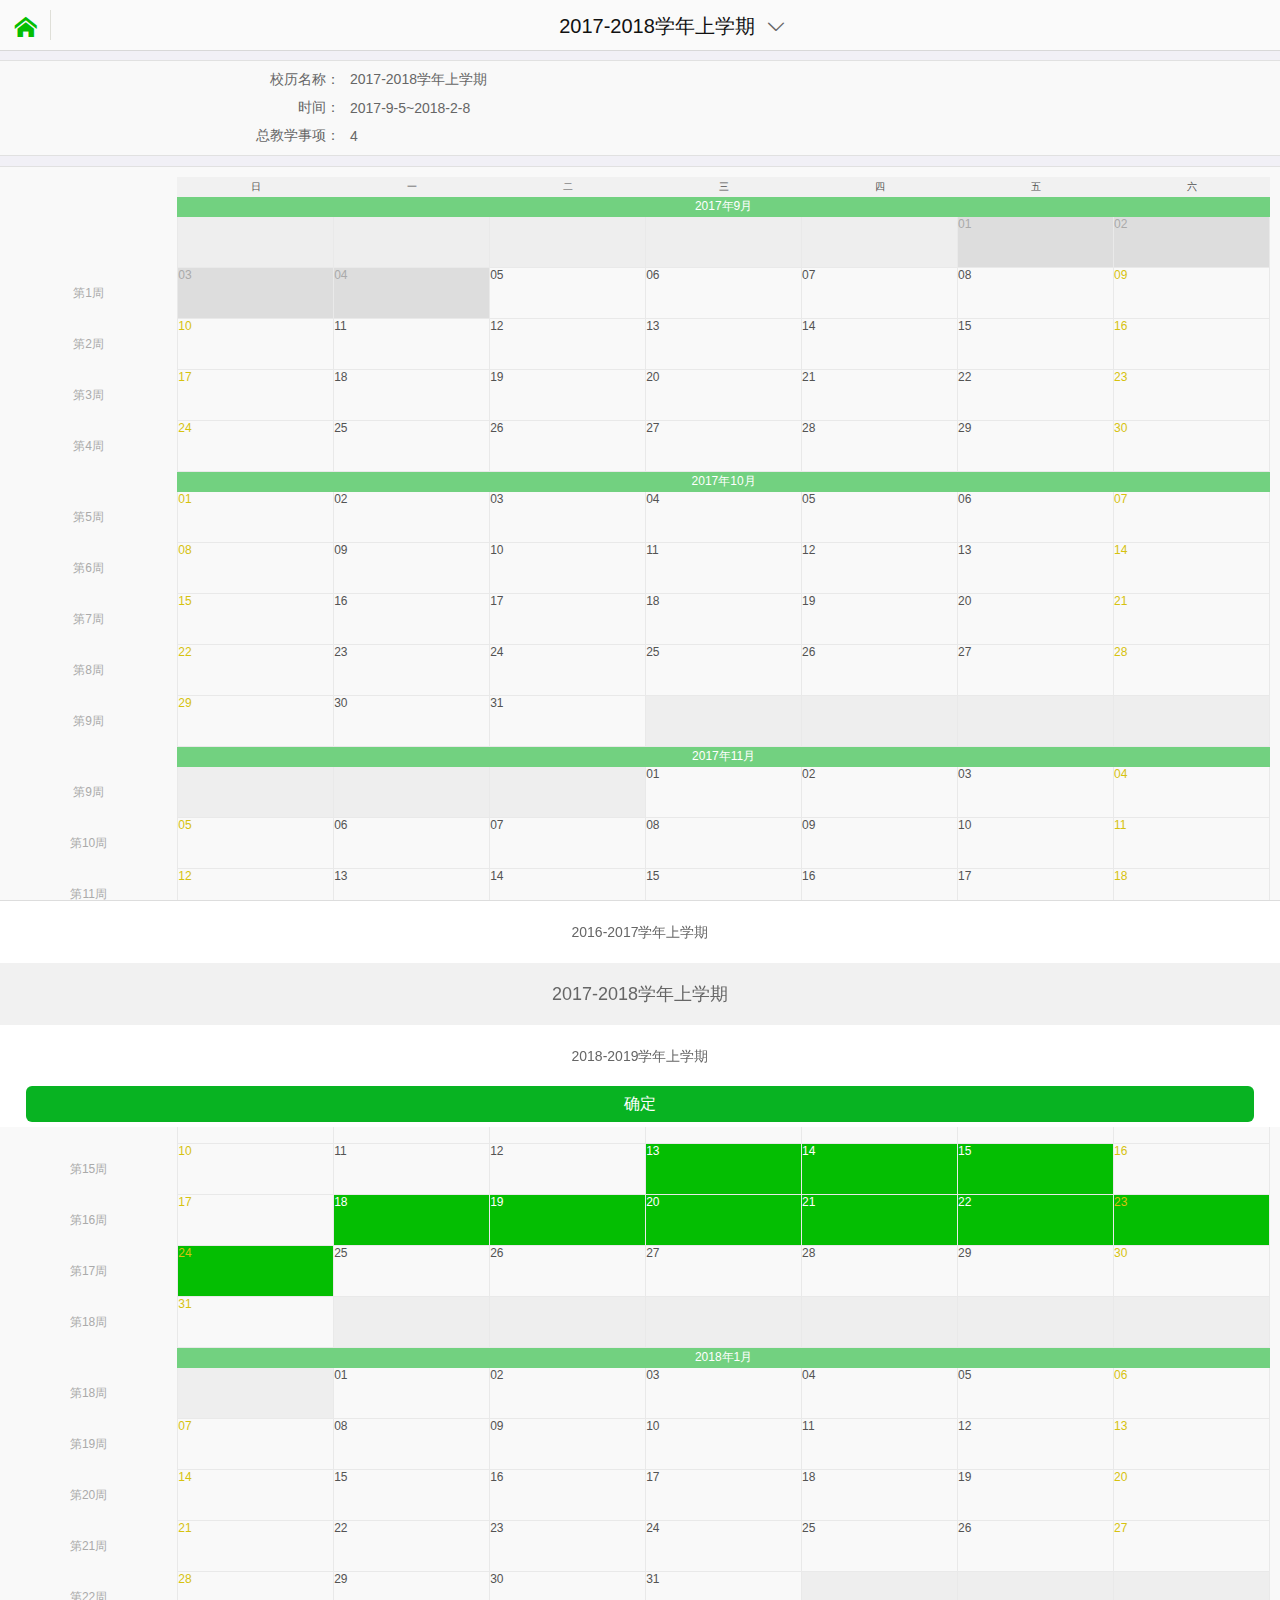
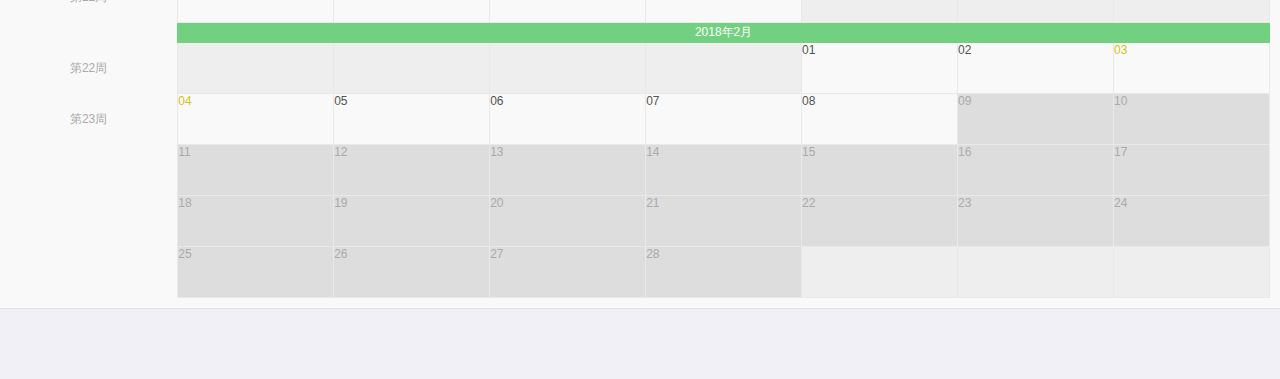
==== index.html @ 5deef01c "添加项目" ====
<!doctype html>
<html>
<head>
<meta http-equiv="Content-Type" content="text/html; charset=utf-8" />
<meta name="viewport" content="width=device-width, initial-scale=1, minimum-scale=1, maximum-scale=1">
<title>校历</title>
<link  href="css/commonH5.css" rel="stylesheet" type="text/css"/>
<link  href="css/qkyui2.1.css" rel="stylesheet" type="text/css"/>
<link  href="css/qkyuih5_theme.css" rel="stylesheet" type="text/css"/>
<link  href="css/swiper-3.3.1.min.css" rel="stylesheet" type="text/css"/>
<link  href="css/xl.css" rel="stylesheet" type="text/css"/>
<link  href="css/qkySelect.css" rel="stylesheet" type="text/css"/>
</head>

<body class="qkybody">

<!--头部标准，一般固定-->
<div class="qkyh5_header noshadow ub ub-ac ba_fa heard_">
<a class="home_but"><i class="qkyicon">&#xe6a7;</i></a>
<div class="ub-f1 qkyh5_header_main" id="xq"></div>
</div>

<!--中部标准，一般放列表-->
<div class="qkyh5_main" >
	<div class="xl-table-info">
        <div class="ub ub-ac"><div class="xlt-ti">校历名称：</div><div id="xqcont">2017-2018学年上学期</div></div>
        <div class="ub ub-ac"><div class="xlt-ti">时间：</div><div id="sedata"></div></div>
        <div class="ub ub-ac"><div class="xlt-ti">总教学事项：</div><div>4</div></div>
    </div>
    <div class="xl-table">
        <table class="xltable">
            <thead>
                <tr>
                    <th class="show-week">&nbsp;</th><th >日</th><th>一</th><th>二</th><th>三</th><th>四</th><th>五</th><th>六</th>
                </tr>
            </thead>
            <tbody class="xlxr"></tbody>
        </table>
    </div>
</div>

<script src="js/sea.js"></script>
<script src="js/seaconfig2.0.js"></script>
<script>
seajs.use(["jq","run"],function(j,r){
	r.run();
});
</script>
</body>
</html>
---- css/commonH5.css ----
@charset "utf-8";
/*************************************************************
基础信息：
	主明：此css为公共应用的样式，包括公共模块样式，和基础样式，一般附加样式请另起css;
	可以添加和修改里面的样式，但得注明版本和更新内容;
	初始化版本号：1.0;
	初始化人员：zwt;
	日期：2016/01/12;
**********************************************************
更新信息：
	更新日期：2016/02/22
	更新人员：zwt
	更新后版本号：2.0
	更新内容：更新更细节的基础样式，把颜色和一些普遍使用到的属性脱出，方便整体调整
**************************************************************	
	更新日期：2016/06/22
	更新人员：zwt
	更新后版本号：2.1
	更新内容：简化框架css，深度定制了一些内外边距	
**************************************************************		
	更新日期：2016/08/11
	更新人员：zwt
	更新后版本号：3.0
	更新内容：新增几项特殊css，新增伪元素清理浮动【clear3】，按需求增加许多档次选择，框架颜色脱离到qkyui.css
**************************************************************/

/*****************************公用图标字体架构*****************************/
@font-face {font-family: "qky_icon";
  src: url('../iconfont/qkyicon_font/iconfont.eot'); /* IE9*/
  src: url('../iconfont/qkyicon_font/iconfont.eot?#iefix') format('embedded-opentype'), /* IE6-IE8 */
  url('../iconfont/qkyicon_font/iconfont.woff') format('woff'), /* chrome, firefox */
  url('../iconfont/qkyicon_font/iconfont.ttf') format('truetype'), /* chrome, firefox, opera, Safari, Android, iOS 4.2+*/
  url('../iconfont/qkyicon_font/iconfont.svg#iconfont') format('svg'); /* iOS 4.1- */
}

.qkyicon {
  font-family:"qky_icon" !important;
  font-size:16px;
  font-style:normal;
  -webkit-font-smoothing: antialiased;
 /*-webkit-text-stroke-width: 0.2px;*/
  -moz-osx-font-smoothing: grayscale;
}

/*各应用独立图标字体架构*/
@font-face {font-family: "app_icon";
  src: url('../iconfont/appicon_font/iconfont.eot'); /* IE9*/
  src: url('../iconfont/appicon_font/iconfont.eot?#iefix') format('embedded-opentype'), /* IE6-IE8 */
  url('../iconfont/appicon_font/iconfont.woff') format('woff'), /* chrome, firefox */
  url('../iconfont/appicon_font/iconfont.ttf') format('truetype'), /* chrome, firefox, opera, Safari, Android, iOS 4.2+*/
  url('../iconfont/appicon_font/iconfont.svg#iconfont') format('svg'); /* iOS 4.1- */
}

.appicon {
  font-family:"app_icon" !important;
  font-size:16px;
  font-style:normal;
  -webkit-font-smoothing: antialiased;
 /*-webkit-text-stroke-width: 0.2px;*/
  -moz-osx-font-smoothing: grayscale;
}


/*****************************盒子dom（移动端专属）*****************************/
.ub{display: -webkit-box !important;display: box !important;position:relative;}
.ub-rev{-webkit-box-direction:reverse;box-direction:reverse;}
.ub-fh{width:100%;}
.ub-fv{height:100%;}
.ub-con{position:absolute;width:100%;height:100%;}
.ub-ac{-webkit-box-align:center;box-align:center;}
.ub-ae{-webkit-box-align:end;box-align:end;}
.ub-pc{-webkit-box-pack:center;box-pack:center;}
.ub-pe{-webkit-box-pack:end;box-pack:end;}
.ub-pj{-webkit-box-pack:justify;box-pack:justify;}
.ub-ver{-webkit-box-orient:vertical;box-orient:vertical;}
.ub-f1{position:relative;-webkit-box-flex: 1; box-flex: 1;}
.ub-f2{position:relative;-webkit-box-flex: 2;box-flex: 2;}
.ub-f3{position:relative;-webkit-box-flex: 3;box-flex: 3;}
.ub-f4{position:relative;-webkit-box-flex: 4;box-flex: 4;}
.ub-f5{position:relative;-webkit-box-flex: 5;box-flex: 5;}
.ub-f6{position:relative;-webkit-box-flex: 6;box-flex: 6;}
.ub-f7{position:relative;-webkit-box-flex: 7;box-flex: 7;}
.ub-f8{position:relative;-webkit-box-flex: 8;box-flex: 8;}
.ub-f9{position:relative;-webkit-box-flex: 9;box-flex: 9;}
.ub-img{-webkit-background-size:contain;background-size:contain;background-repeat:no-repeat;background-position:center;}
.ub-img1{-webkit-background-size:cover;background-size:cover;background-repeat:no-repeat;background-position:center;}
.ub-img2{background-repeat:repeat-x;background-size:auto 100%}
.ub-img3{background-repeat:repeat-y;background-size:100% auto}
.ub-img4{-webkit-background-size:100% auto;background-size:100% auto;background-repeat:no-repeat;background-position:center;}
.ub-img5{-webkit-background-size:auto 100%;background-size:auto 100%;background-repeat:no-repeat;background-position:center;}
.ub-img6{background-repeat:no-repeat;background-position:center;}
.ub-img7{-webkit-background-size:100% 100%;background-size:100% 100%;background-repeat:no-repeat;background-position:center;}


/*****************************基础样式*****************************/
body{ font-size:14px; font-family: Arial,Microsoft YaHei; color:#666666; overflow-x:hidden; width:100%;-webkit-text-stroke: 1px transparent;}
*{ margin:0; padding:0; text-decoration:none; list-style:none; font-weight:normal; outline:none;-webkit-tap-highlight-color: rgba(0,0,0,0);-webkit-tap-highlight-color: transparent;}
h1,h2,h3,h4,h5,h6{ font-weight:normal;}
li,ul{list-style:none; margin:0; padding:0;}
img,button,input,select{ border:0px; outline:none;}
a{ cursor:pointer; text-decoration:none;}
i,em{ font-style:normal;}
textarea,input{ outline:none;}
/*浮动*/
.fl{ float:left!important;}
.fr{ float:right!important;}
/*清除浮动*/
.clear{ clear:both;}
.clear2{ clear:both; zoom:1;}
.clear3:before,.clear3:after{ content: " "; display: table;}
.clear3:after {clear: both;}
/*隐藏*/
.yc{ display:none !important;}
.iskuai{ display:block!important;}
/*文字水平*/
.t_r{ text-align:right!important;}
.t_l{ text-align:left!important;}
.t_c{ text-align: center!important;}
.po_r{ position:relative;}
.lh{ line-height:24px;}



/*****************************特殊css*****************************/
.trn{-webkit-transition: all 0.25s ease-out 0s;-moz-transition: all 0.25s ease-out 0s;transition: all 0.25s ease-out 0s;}/*过度执行动画  ie8以及以下没作用*/
.trn5{-webkit-transition: all 0.5s ease-out 0s;-moz-transition: all 0.5s ease-out 0s;transition: all 0.5s ease-out 0s;}/*过度执行动画  ie8以及以下没作用*/
.r45{transform:rotate(45deg); -webkit-transform:rotate(45deg);-moz-transform:rotate(45deg);}/*旋转45度  ie8以及以下没作用*/
.r90{transform:rotate(90deg); -webkit-transform:rotate(90deg);-moz-transform:rotate(90deg);}/*旋转90度  ie8以及以下没作用*/
.dian3{ overflow:hidden;text-overflow:ellipsis; white-space:nowrap;}/*单行文字超出显示...*/
.t_i{text-indent:2em;}/*段落缩进*/
.mbm{margin:0 auto; display:block; max-width:100%;}/*图片水平居中*/
.bshw{ box-shadow:0 2px 3px #ccc;}
.bshw1{ box-shadow:0 4px 4px #ddd;}
.bshw2{ box-shadow:0 1px 2px #eee;}
.bshw3{box-shadow:0px 2px 3px #eee;-webkit-box-shadow:0px 2px 3px #eee;-moz-box-shadow:0px 2px 3px #eee;}
.bshw4{box-shadow:1px 2px 4px #bbb;-webkit-box-shadow:1px 2px 4px #bbb;-moz-box-shadow:1px 2px 4px #bbb;}
.bsthw{ text-shadow:0 3px 3px #ddd; }/*文字阴影*/
.ycfile {position: absolute;width: 100%;height: 100%;left: 0;top: 0;filter: alpha(opacity=0);opacity: 0;z-index: 66;cursor: pointer;}/*完全透明的上传控件*/
.hbtl{ text-decoration:underline;}/*文字底线*/
.box_b{ box-sizing:border-box;}/*块元素浮动算宽度时，忽略边框和内边距*/
.fz_we{ font-weight:700;}/*文字变粗*/
.blur{-webkit-filter: blur(10px);filter: blur(10px);-moz-filter: blur(10px);}

/*****************************灰度文字颜色*****************************/
.co_z1{ color:#111!important;}/*深灰*/
.co_z3{ color:#333!important;}/*平常灰*/
.co_z6{ color:#666!important;}/*淡灰*/
.co_89{ color:#898989!important;}/*一点灰*/
.co_z9{ color:#999!important;}/*一点灰*/
.co_a2{ color:#a2a2a2!important;}/*一点灰*/
.co_ff{ color:#ffffff!important;}/*白*/

/*****************************灰度背景颜色*****************************/
.ba_z1{ background:#111!important;}
.ba_z3{ background:#333!important;}
.ba_z6{ background:#666!important;}
.ba_z9{ background:#999!important;}
.ba_aa{ background:#aaaaaa!important;}
.ba_bb{ background:#bbbbbb!important;}
.ba_dd{ background:#dddddd!important;}
.ba_ee{ background:#eeeeee!important;}
.ba_f1{ background:#f1f1f1!important;}
.ba_f3{ background:#f3f3f3!important;}
.ba_f5{ background:#f5f5f5!important;}
.ba_f6{ background:#f6f6f6!important;}
.ba_f9{ background:#f9f9f9!important;}
.ba_fa{ background:#fafafa!important;}
.ba_fc{ background:#fcfcfc!important;}
.ba_ff{ background:#ffffff!important;}

/*****************************文字字号*****************************/
.fz_12{ font-size:12px!important;}
.fz_14{ font-size:14px!important;}
.fz_16{ font-size:16px!important;}
.fz_18{ font-size:18px!important;}
.fz_20{ font-size:20px!important;}
.fz_22{ font-size:22px!important;}
.fz_24{ font-size:24px!important;}
.fz_26{ font-size:26px!important;}
.fz_28{ font-size:28px!important;}
.fz_30{ font-size:30px!important;}
.fz_40{ font-size:40px!important;}
.fz_50{ font-size:50px!important;}
.fz_60{ font-size:60px!important;}
.fz_70{ font-size:70px!important;}
.fz_80{ font-size:80px!important;}
.fz_90{ font-size:90px!important;}
.fz_100{ font-size:100px!important;}

/*****************************边框*****************************/
.br_eee{  border-color:#eee!important;}
.br_ddd{ border-color:#ddd!important;}
.br_fff{ border-color:#fff !important;}
.br_f1{ border-color:#f1f1f1!important;}
.br_f9{ border-color:#f9f9f9!important;}
.br_nall{ border:none!important;}
.br_nt{ border-top:none!important;}
.br_nb{ border-bottom:none!important;}
.br_nl{ border-left:none!important;}
.br_nr{ border-right:none!important;}

/*圆角 ie8以及以下没作用*/
.brra_4{ border-radius:4px;-webkit-border-radius:4px;-moz-border-radius:4px;}
.brra_6{ border-radius:6px;-webkit-border-radius:6px;-moz-border-radius:6px;}
.brra_8{ border-radius:8px;-webkit-border-radius:8px;-moz-border-radius:8px;}
.brra_17{ border-radius:17px;-webkit-border-radius:17px;-moz-border-radius:17px;}
.brra_50{ border-radius:50%;-webkit-border-radius:50%;-moz-border-radius:50%;}/*圆形 ie8以及以下没作用*/

/*****************************内边距*****************************/
/*整体8档*/
.pa_6{ padding:6px!important;}
.pa_8{ padding:8px!important;}
.pa_10{ padding:10px!important;}
.pa_12{ padding:12px!important;}
.pa_14{ padding:14px!important;}
.pa_16{ padding:16px!important;}
.pa_18{ padding:18px!important;}
.pa_20{ padding:20px!important;}

/*整体百分比10档*/
.pa_b2{ padding:2%!important;}
.pa_b4{ padding:4%!important;}
.pa_b5{ padding:5%!important;}
.pa_b6{ padding:6%!important;}
.pa_b8{ padding:8%!important;}
.pa_b10{ padding:10%!important;}
.pa_b12{ padding:12%!important;}
.pa_b14{ padding:14%!important;}
.pa_b16{ padding:16%!important;}
.pa_b20{ padding:20%!important;}


/*对立两边8档*/
.pa_tb6{padding-top:6px!important;padding-bottom:6px!important;}
.pa_tb8{padding-top:8px!important;padding-bottom:8px!important;}
.pa_tb10{padding-top:10px!important;padding-bottom:10px!important;}
.pa_tb12{padding-top:12px!important;padding-bottom:12px!important;}
.pa_tb14{padding-top:14px!important;padding-bottom:14px!important;}
.pa_tb16{padding-top:16px!important;padding-bottom:16px!important;}
.pa_tb18{padding-top:18px!important;padding-bottom:18px!important;}
.pa_tb20{padding-top:20px!important;padding-bottom:20px!important;}
.pa_lr6{padding-left:6px!important;padding-right:6px!important;}
.pa_lr8{padding-left:8px!important;padding-right:8px!important;}
.pa_lr10{padding-left:10px!important;padding-right:10px!important;}
.pa_lr12{padding-left:12px!important;padding-right:12px!important;}
.pa_lr14{padding-left:14px!important;padding-right:14px!important;}
.pa_lr16{padding-left:16px!important;padding-right:16px!important;}
.pa_lr18{padding-left:18px!important;padding-right:18px!important;}
.pa_lr20{padding-left:20px!important;padding-right:20px!important;}

/*单边12档*/
.pl26{ padding-left:26px!important;}
.pr26{ padding-right:26px!important;}
.pl20{ padding-left:20px!important;}
.pr20{ padding-right:20px!important;}
.pl18{ padding-left:18px!important;}
.pr18{ padding-right:18px!important;}
.pl16{ padding-left:16px!important;}
.pr16{ padding-right:16px!important;}
.pl14{ padding-left:14px!important;}
.pr14{ padding-right:14px!important;}
.pl12{ padding-left:12px!important;}
.pr12{ padding-right:12px!important;}
.pr10{ padding-right:10px!important;}
.pl10{ padding-left:10px!important;}
.pr8{ padding-right:8px!important;}
.pl8{ padding-left:8px!important;}
.pr6{ padding-right:6px!important;}
.pl6{ padding-left:6px!important;}
.pr4{ padding-right:4px!important;}
.pl4{ padding-left:4px!important;}
.pr2{ padding-right:2px!important;}
.pl2{ padding-left:2px!important;}
.pr0{ padding-right:0px!important;}
.pl0{ padding-left:0px!important;}

.pt26{ padding-top:26px!important;}
.pb26{ padding-bottom:26px!important;}
.pt20{ padding-top:20px!important;}
.pb20{ padding-bottom:20px!important;}
.pt18{ padding-top:18px!important;}
.pb18{ padding-bottom:18px!important;}
.pt16{ padding-top:16px!important;}
.pb16{ padding-bottom:16px!important;}
.pt14{ padding-top:14px!important;}
.pb14{ padding-bottom:14px!important;}
.pt12{ padding-top:12px!important;}
.pb12{ padding-bottom:12px!important;}
.pt10{ padding-top:10px!important;}
.pb10{ padding-bottom:10px!important;}
.pt8{ padding-top:8px!important;}
.pb8{ padding-bottom:8px!important;}
.pt6{ padding-top:6px!important;}
.pb6{ padding-bottom:6px!important;}
.pt4{ padding-top:4px!important;}
.pb4{ padding-bottom:4px!important;}
.pt2{ padding-top:2px!important;}
.pb2{ padding-bottom:2px!important;}
.pt0{ padding-top:0px!important;}
.pb0{ padding-bottom:0px!important;}

/*****************************外边距*****************************/
/*整体8档*/
.ma_6{ margin:6px!important;}
.ma_8{ margin:8px!important;}
.ma_10{ margin:10px!important;}
.ma_12{ margin:12px!important;}
.ma_14{ margin:14px!important;}
.ma_16{ margin:16px!important;}
.ma_18{ margin:18px!important;}
.ma_20{ margin:20px!important;}

/*整体百分比10档*/
.ma_b2{ margin:2%!important;}
.ma_b4{ margin:4%!important;}
.ma_b5{ margin:5%!important;}
.ma_b6{ margin:6%!important;}

.ma_b8{ margin:8%!important;}
.ma_b10{ margin:10%!important;}
.ma_b12{ margin:12%!important;}
.ma_b14{ margin:14%!important;}
.ma_b16{ margin:16%!important;}
.ma_b20{ margin:20%!important;}

/*左右自由，就div水平居中*/
.ma_lrauto{margin-left: auto!important;margin-right:auto!important;}

/*对立两边8档*/
.ma_tb6{margin-top:6px!important;margin-bottom:6px!important;}
.ma_tb8{margin-top:8px!important;margin-bottom:8px!important;}
.ma_tb10{margin-top:10px!important;margin-bottom:10px!important;}
.ma_tb12{madding-top:12px!important;margin-bottom:12px!important;}
.ma_tb14{margin-top:14px!important;margin-bottom:14px!important;}
.ma_tb16{margin-top:16px!important;margin-bottom:16px!important;}
.ma_tb18{margin-top:18px!important;margin-bottom:18px!important;}
.ma_tb20{margin-top:20px!important;margin-bottom:20px!important;}
.ma_lr6{margin-left:6px!important;margin-right:6px!important;}
.ma_lr8{margin-left:8px!important;margin-right:8px!important;}
.ma_lr10{margin-left:10px!important;margin-right:10px!important;}
.ma_lr12{margin-left:12px!important;margin-right:12px!important;}
.ma_lr14{margin-left:14px!important;margin-right:14px!important;}
.ma_lr16{margin-left:16px!important;margin-right:16px!important;}
.ma_lr18{margin-left:18px!important;margin-right:18px!important;}
.ma_lr20{margin-left:20px!important;margin-right:20px!important;}

/*单边12档*/
.ml26{ margin-left:26px!important;}
.mr26{ margin-right:26px!important;}
.ml20{ margin-left:20px!important;}
.mr20{ margin-right:20px!important;}
.ml18{ margin-left:18px!important;}
.mr18{ margin-right:18px!important;}
.ml16{ margin-left:16px!important;}
.mr16{ margin-right:16px!important;}
.mr14{ margin-right:14px!important;}
.ml14{ margin-left:14px!important;}
.mr12{ margin-right:12px!important;}
.ml12{ margin-left:12px!important;}
.mr10{ margin-right:10px!important;}
.ml10{ margin-left:10px!important;}
.mr8{ margin-right:8px!important;}
.ml8{ margin-left:8px!important;}
.mr6{ margin-right:6px!important;}
.ml6{ margin-left:6px!important;}
.mr4{ margin-right:4px!important;}
.ml4{ margin-left:4px!important;}
.mr2{ margin-right:2px!important;}
.ml2{ margin-left:2px!important;}
.mr0{ margin-right:0px!important;}
.ml0{ margin-left:0px!important;}

.mt26{ margin-top:26px!important;}
.mb26{ margin-bottom:26px!important;}
.mt20{ margin-top:20px!important;}
.mb20{ margin-bottom:20px!important;}
.mt18{ margin-top:18px!important;}
.mb18{ margin-bottom:18px!important;}
.mt16{ margin-top:16px!important;}
.mb16{ margin-bottom:16px!important;}
.mt14{ margin-top:14px!important;}
.mb14{ margin-bottom:14px!important;}
.mt12{ margin-top:12px!important;}
.mb12{ margin-bottom:12px!important;}
.mt10{ margin-top:10px!important;}
.mb10{ margin-bottom:10px!important;}
.mt8{ margin-top:8px!important;}
.mb8{ margin-bottom:8px!important;}
.mt6{ margin-top:6px!important;}
.mb6{ margin-bottom:6px!important;}
.mt4{ margin-top:4px!important;}
.mb4{ margin-bottom:4px!important;}
.mt2{ margin-top:2px!important;}
.mb2{ margin-bottom:2px!important;}
.mt0{ margin-top:0px!important;}
.mb0{ margin-bottom:0px!important;}


/*****************************百分比宽度*****************************/
.wd_100{ width:100%!important;}
.wd_98{ width:98%!important;}
.wd_96{ width:96%!important;}
.wd_95{ width:95%!important;}
.wd_94{ width:94%!important;}
.wd_92{ width:92%!important;}
.wd_90{ width:90%!important;}
.wd_88{ width:88%!important;}
.wd_86{ width:86%!important;}
.wd_85{ width:85%!important;}
.wd_84{ width:84%!important;}
.wd_82{ width:82%!important;}
.wd_80{ width:80%!important;}
.wd_78{ width:78%!important;}
.wd_76{ width:76%!important;}
.wd_75{ width:75%!important;}
.wd_74{ width:74%!important;}
.wd_72{ width:72%!important;}
.wd_70{ width:70%!important;}
.wd_68{ width:68%!important;}
.wd_66{ width:66%!important;}
.wd_65{ width:65%!important;}
.wd_64{ width:64%!important;}
.wd_62{ width:62%!important;}
.wd_60{ width:60%!important;}
.wd_58{ width:58%!important;}
.wd_56{ width:56%!important;}
.wd_55{ width:55%!important;}
.wd_54{ width:54%!important;}
.wd_52{ width:52%!important;}
.wd_50{ width:50%!important;}
.wd_48{ width:48%!important;}
.wd_46{ width:46%!important;}
.wd_45{ width:45%!important;}
.wd_44{ width:44%!important;}
.wd_42{ width:42%!important;}
.wd_40{ width:40%!important;}
.wd_38{ width:38%!important;}
.wd_36{ width:36%!important;}
.wd_35{ width:35%!important;}
.wd_34{ width:34%!important;}
.wd_32{ width:32%!important;}
.wd_30{ width:30%!important;}
.wd_28{ width:28%!important;}
.wd_26{ width:26%!important;}
.wd_25{ width:25%!important;}
.wd_24{ width:24%!important;}
.wd_22{ width:22%!important;}
.wd_20{ width:20%!important;}
.wd_18{ width:18%!important;}
.wd_17{ width:17%!important;}
.wd_16{ width:16%!important;}
.wd_15{ width:15%!important;}
.wd_14{ width:14%!important;}
.wd_12{ width:12%!important;}
.wd_10{ width:10%!important;}
.wd_8{ width:8%!important;}
.wd_6{ width:6%!important;}
.wd_5{ width:5%!important;}
.wd_4{ width:4%!important;}
.wd_2{ width:2%!important;}
.wd_1{ width:1%!important;}

/*****************************主框架样式*****************************/

.qkyh5_header{position: fixed;top: 0;left: 0;z-index:9999;width: 100%;}

.qkyh5_barnav{ width:100%;}
.qkyh5_barnav a{ display:block; padding:14px 0 12px; text-align:center; font-size:16px;} 

.qkyh5_search{ padding:10px 4%;}
.qkyh5_search .search_btn{ width:30px; text-align:center; position:absolute; left:0; height:32px; line-height:30px;}
.qkyh5_search input{ padding:0 2%; box-sizing:border-box;}
.qkyh5_search .h18{ height:18px;}
.lcmore{ width:18px; display:none;}
.qkyh5_main{ padding:0 0 60px; position:relative; z-index: 6;}

.qkyh5_footbg{ position:fixed; bottom:0;left:0; width:100%;  z-index:9997; height:52px;}
.footer {position: fixed;bottom:4px;left:2%;width:96%; border-radius:4px;z-index:9997;}
.footer li {height:36px; line-height:36px;}

.qkyh5_fixedbut{ position:fixed; width:40px; height:40px; line-height:40px; background:#04be02; border-radius:50%; z-index:999999; color:#fff; text-align:center; opacity:0.6; bottom:55px; right:10px;}
.qkyh5_fixedbut i{ font-size:20px;}
.qkyh5_fixedbut:hover{ opacity:1;}
---- css/qkyui2.1.css ----
@charset "utf-8";
/*************************************************************
基础信息：
	主明：此css全课云ui样式，属于一些组建和控件的统一与各类的样式
	可以添加和修改里面的样式，但得注明版本和更新内容;
	初始化版本号：1.0;
	初始化人员：zwt;
	日期：2016/06/06;
**********************************************************
更新信息：
	更改版本号：2.0;
	更改人员：zwt;
	日期：2016/08/11;
	更改内容：抽出颜色风格到qkyui_theme.css,优化和新增日历，下拉的特殊情况下的样式，增加一些宽度的档位，新增进度条，连体按钮，伸头导航，交互导航，反色背景fhbg按钮等新控件；
**************************************************************/

.qkymain{ padding:6%; background:#fff; border-bottom:1px solid #ddd; border-top:1px solid #ddd;}

/*按钮*/
.qkybut{ padding:0 8px; text-align:center; line-height:32px; height:32px; font-size:14px; display:inline-block; box-sizing:border-box;}
.qkybut{-webkit-transition: all 0.25s ease-out 0s;-moz-transition: all 0.25s ease-out 0s;transition: all 0.25s ease-out 0s;}
.qkybut.li_he40{height:40px; line-height:40px;}
.qkybut.li_he48{height:48px; line-height:48px;}
.qkybut.li_he20{height:20px; line-height:20px;}

/*连体按钮*/
.qkybut_lt{text-align:center;}
.qkybut_lt a{ display:block; float:left; height:35px; line-height:35px; background:#fff; padding:0 16px; border:1px solid #13b1bb;text-align:center; color:#13b1bb; font-size:14px;}
.qkybut_lt a.st{ border-radius:6px 0 0 6px; margin-left:8px; border-right:none;}
.qkybut_lt a.mi{}
.qkybut_lt a.en{ border-radius:0 6px 6px 0;border-left:none;}
.qkybut_lt a:hover,.qkybut_lt a.cur{ background:#13b1bb; color:#fff;}
.qkybut_lt.center{ width:100%;}
.qkybut_lt.center a{ display:inline-block; float:none; margin-left:-4px;}

/*自主复选框*/
.qkychbox{ width:14px; height:14px; border-radius:2px; display:inline-block !important; line-height:15px; text-align:center;}
.qkychbox i{ font-size:12px; }
.qkychbox.w16{ width:16px; height:16px; line-height:17px;}
.qkychbox.w18{ width:18px; height:18px; line-height:19px;}
.qkychbox.w20{ width:20px; height:20px; line-height:21px;}
.h34{ margin:8px 0;}
.qkychbox.h34{ margin-right:4px; display:block;}
.qkychbox.yuan{ width:16px; height:16px; line-height:17px; border-radius:50%;}

/*表格基础样式*/
.qkytable{ width:100%;}
.qkytable th{ padding:8px 0; font-size:14px;}
.qkytable td{  text-align:center; padding:10px 0; font-size:14px;border:1px solid; border-top:none; border-left:none;  line-height:32px;}
.qkytable.type2 td{line-height: normal;}
.qkytable.type3 th{box-shadow: none;  padding:12px 0;}
.qkytable.type3 tr.uptit th{font-size:18px;margin-left:1px;}
.qkytable.type3 td{line-height: normal;padding:7px 0;}

/*进度条*/
.qkyProgress{ width:100px; height:10px; border:1px solid #ddd; border-radiu:2px; position:relative; margin-right:36px;}
.qkyProgress_zi{ width:0%; height:100%; background:#00bb9a;border-radiu:2px; }
.qkyProgress_show{position:absolute; width:30px; text-align:center; color:#666; top:0; right:-36px; height:100%; line-height:10px;}

.qkydate_lr{ width:100%;}
.date_lbut,.date_rbut{ color:#333; border-radius:6px; padding:8px 0; margin:0 16px; color:#04be02;}
.date_cal input{ width:100%; height:32px; line-height:32px; background:none; text-align:center; color:#04be02; font-size:18px; border:none;}

.heard_{ border-bottom:1px solid #d8d8d8;}
.home_but{ width:50px; text-align:center; display:block; border-right:1px solid #dfdfd8 !important; height:30px; line-height:34px; margin:10px  10px 10px 0; padding:0 !important; }
.home_but i{ font-size:24px; color:#04be02;}
.home_but.cur{ border-bottom-color:#fff !important;}
---- css/qkyuih5_theme.css ----
@charset "utf-8";
/* CSS Document */
/*************************************************************
基础信息：
	主明：此css全课云ui主题风格，一个应用用一套主题风格，也可以同用一套主题风格，按需求来定，
	命名规则为：前面以 "qkyuih5_theme_"开头，后面加上对应应用的简写拼音，比如名师工作室的主题风格就为"qkyui_theme_ms.css"
	初始化版本号：1.0;
	初始化人员：zwt;
	日期：2016/08/11;
***************************************************************/

/***********文字颜色风格**********/
.co_bl{ color:#04acf7 !important;}/*蓝*/
.co_bl2{ color:#3fc1fd !important;}/*蓝2（淡）*/
.co_sbl{ color:#3e4659 !important;}/*超深蓝*/
.co_ye{ color:#ff9710!important;}/*黄*/
.co_ye2{ color:#ff9804!important;}/*黄2（淡）*/
.co_gr{ color:#04be02!important;}/*绿*/
.co_gr2{ color:#71bb2a!important;}/*绿2（淡）*/
.co_or{ color:#f98222!important;}/*橘*/
.co_or2{ color:#fdd010!important;}/*橘2（淡）*/
.co_red{ color:#f86161 !important;}/*红*/

/***********背景颜色风格**********/
.ba_bl{ background:#04acf7 !important;}/*蓝*/
.ba_bl2{ background:#3fc1fd !important;}/*蓝2（淡）*/
.ba_sbl{ background:#7d828f !important;}/*蓝2（淡）*/
.ba_ye{ background:#ff9710!important;}/*黄*/
.ba_ye2{ background:#e76847!important;}/*黄2（淡）*/
.ba_gr{ background:#04be02!important;}/*绿*/
.ba_gr2{ background:#32b754!important;}/*绿2（淡）*/
.ba_or{ background:#f98222!important;}/*橘*/
.ba_or2{ background:#fdd010!important;}/*橘2（淡）*/
.ba_red{ background:#f86161 !important;}/*红*/

/***********边颜色**********/
.brc_bl{ border-color:#04acf7 !important;}/*蓝*/
.brc_bl2{ border-color:#3fc1fd !important;}/*蓝2（淡）*/
.brc_sbl{ border-color:#7d828f !important;}/*蓝2（淡）*/
.brc_ye{ border-color:#ff9710!important;}/*黄*/
.brc_ye2{ border-color:#e76847!important;}/*黄2（淡）*/
.brc_gr{ border-color:#04be02!important;}/*绿*/
.brc_gr2{ border-color:#32b754!important;}/*绿2（淡）*/
.brc_or{ border-color:#f98222!important;}/*橘*/
.brc_or2{ border-color:#fdd010!important;}/*橘2（淡）*/
.brc_red{ border-color:#f86161 !important;}/*红*/

/************************************qkyui颜色风格制定***************************/
.qkybody{ background:#f1f0f6;}
.qkyh5_header{ box-shadow:0 1px 3px #ddd;}
.qkyh5_header.noshadow{box-shadow:none;}
.qkyh5_header .qkyh5_barnav{ background:#fff;}
.qkyh5_footbg .qkyh5_barnav{border-top:1px solid #d8d8d8; background:#fff;}
.qkyh5_barnav a{color:#666; border-bottom:2px solid #fff;} 
.qkyh5_barnav a.cur{ border-color:#04be02; color:#04be02}
.qkyh5_search{background: #f1f0f6;}
.lcmore{color:#666;}
.lcmore.on{ color:#2eb8eb;}
.qkyh5_footbg{background:#f1f0f6;}
.footer {background:#04be02; color:#fff; box-shadow:0 0 4px #eee;}
.footer li {background:url(../images/footbgline.gif) no-repeat 0 center;}
.footer li:first-of-type{ background:none;}
.footer.cur{ background:#F0A942;}

/*下拉颜色风格制定*/
.qkysel{color:#666;}
.qkysel .selftxt{background:#a2a2a2; color:#fff;}
.qkysel .seltxt b{ color:#E70509 !important;}
.qkysel .selshow{ border-bottom:1px solid #ddd; background: url(../images/selicon.png) no-repeat 96% center #fff;}
.qkysel .selshow.upsel{ background-image: url(../images/seliconup.png)}
.qkysel .selshow.onlybt{border:none; border-bottom:1px solid #eee;}
.qkysel .selshow.inp{ background:#fff;}
.qkysel .selshow.inp.hicon{ background:#fff;}
.qkysel .selshow.inp.hicon .timeicon{ color:#c4c4c4;}
.qkysel .selshow.inp.hicon .u_d{color:#00bb9a;}
.qkysel .selshow.inp.hicon .u_d i.noc{ color:#888;}
.qkysel .selshow.inp input[type='text'],.qkysel .selshow.inp input[type='date']{color:#666; }
.qkysel .optionbox{background:#fff; border-top:1px solid #ddd;}
.qkysel .optionbox a.option{color:#333;}
/*.qkysel .optionbox a.option:hover,.qkysel .optionbox a.option.cur{ font-size:22px; background:rgba(181,181,181,0.5);}*/
.qkysel .optionbox div.option a.twosel{  border-bottom:1px solid #eee;background: url(../images/selicon.png) no-repeat 98% center #fff;}
.qkysel .optionbox2 a.option2:hover{background:#00bb9a; color:#fff;}

/*平行输入框和按颜色风格制定钮*/
.qkyinp{background:#fcfcfc; border:1px solid #ececec;}
.qkyinp .inptext input{color:#666;}
.qkyinp .inpbut a{color:#666; }


/*按钮颜色风格制定*/
.qkybut{ box-shadow:0 1px 3px #e1e1e1;}
.qkybut.lk{border:1px solid; background:#fff !important; }
.qkybut.hbg{ color:#fff !important; }
.qkybut.but_bl{ background:#04acf7 ;color:#04acf7;border-color:#04acf7;}/*蓝*/
.qkybut.but_bl2{ background:#3fc1fd ;color:#3fc1fd; border-color:#3fc1fd;}/*蓝2（淡）*/
.qkybut.but_sbl{ background:#7d828f ;color:#7d828f; border-color:#7d828f;}/*深蓝*/
.qkybut.but_ye{ background:#ff9710;color:#ff9710; border-color:#ff9710;}/*黄*/
.qkybut.but_ye2{ background:#e76847;color:#e76847;border-color:#e76847;}/*黄2（淡）*/
.qkybut.but_gr{ background:#04be02;color:#04be02;border-color:#04be02;}/*绿*/
.qkybut.but_gr2{ background:#32b754;color:#32b754; border-color:#32b754;}/*绿2（淡）*/
.qkybut.but_or{ background:#f98222;color:#f98222;border-color:#f98222;}/*橘*/
.qkybut.but_or2{ background:#fdd010;color:#fdd010;border-color:#fdd010;}/*橘2（淡）*/
.qkybut.but_red{ background:#f86161;color:#f86161;border-color:#f86161;}/*红*/

.qkybut.hbg:hover{box-shadow:0 1px 4px #ddd; background:#576b95; border-color:#576b95;}
.qkybut.lk:hover{box-shadow:0 1px 4px #ddd; border-color:#576b95; color:#576b95;}


.qkybut.tline{border-top:1px  solid #f6f6f6;color:#00bb9a; background:#fafafa;}
.qkybut.tline:hover{ color:#fff; background:#00bb9a;border-color:#00bb9a;}
.qkybut.bline{ border-bottom:4px  solid #fff;color:#00bb9a; background:#fff;}
.qkybut.bline:hover,.qkybut.bline.cur{background:#fff;border-color:#ffae00; color:#ffae00;}

/*连体按钮颜色风格制定*/
.qkybut_lt a{background:#fff;border:1px solid #13b1bb;color:#13b1bb;}
.qkybut_lt a:hover,.qkybut_lt a.cur{ background:#13b1bb; color:#fff;}


/*分页颜色风格制定*/
.qkypage a{ border:1px solid #ddd;background:#fff; color:#666; }
.qkypage a.cur,.qkypage a:hover{ background:#2b9b89; color:#fff; border-color:#2b9b89;}
.qkypage a.no{ color:#aaa; border-color: #eee; background:#fff;}


/*弹窗基础颜色风格制定*/

.qky_maskbg{background: url(../images/bg100.png);}
.qky_maskmian{background:#fff;}
.qky_masktit{  color:#19181e;}
.qky_maskcont .sigtext{color:#7f7f81; }
.qky_maskbuts{border-top:1px solid #ddd;}
.qky_maskbuts a.one{ border-right:1px solid #ddd; color:#7f7f81;}
.qky_maskbuts a:hover{ background:#fafafa;}



/*自主复选框颜色风格制定*/
.qkychbox{ background:#fff; border:1px solid #ccc;color:#fff;}
.qkychbox i{color:#fff !important;}
.qkychbox.cur{ background:#04be02; border-color:#04be02;}
.qkychbox.type2.cur{ border-color:#04be02; color:#04be02; background:#fff;}


/*文本框颜色风格制定*/
.qkytextarea .ta_tit{ color:#666; }
.qkytextarea textarea{ background:#fff; border:1px solid #eee; color:#a2a2a2;}
.qkytextarea.p100 textarea{ color:#666;}
.qkyh1{color:#666;}


/*日历颜色风格制定*/
.qky_calendar{background:#fff;box-shadow:0 2px 4px #c8c8c8; border:1px solid #eee;}
.qky_calsel{color:#666;}
.qky_calsel .calselshow{ border:1px solid #ececec; background: url(../images/selicon.png) no-repeat 96% center #fafafa;}
.qky_calsel .calselshow.upsel{ background-image: url(../images/seliconup.png)}
.qky_calsel .caloptionbox{background:#fff; border:1px solid #ececec;}
.qky_calsel .caloptionbox a.option{ color:#777; background:#fff;}
.qky_calsel .caloptionbox a.option:hover{ background:#04be02; color:#fff;}
.qky_calendar .showdate{ color:#04be02;}
.qky_cal_tab th{ background:#04be02; color:#fff; box-shadow:0 2px 4px #c8c8c8;}
.qky_cal_tab td{ color:#666; border-color:#f1f1f1;}
.qky_cal_tab tr td:first-of-type{ border-left:1px solid #f1f1f1;}
.qky_cal_tab td .today{ background:#079805; color:#fff;}
.qky_cal_tab td .oldday{ background:#e6e6e6;}
.qky_cal_tab td a[type='news']:hover,.qky_cal_tab td a.cur{ background:#04be02;color:#fff;}


/*交互导航颜色风格制定*/
.qkynav{ background:#fff;}
.qkynav label{ color:#00bb9a; border-bottom:1px solid #f1f1f1;}
.qkynav ul li{color:#666; height:36px;}
.qkynav ul li.cur{ color:#00bb9a;}

/*伸头导航颜色风格制定*/
.qkynav_zu a{background:#717171;color:#fff;}
.qkynav_zu a:hover,.qkynav_zu a.cur{ background:#71bb2a;}

/*表格基础颜色风格制定*/
.qkytable th{ background:#7e8390; color:#fff;  box-shadow:0 2px 4px #c8c8c8;}
.qkytable tr.even td{ background:#f6f6f6;}
.qkytable td{ color:#a2a2a2;  border-color:#f1f1f1; background:#e9eaf1}
.qkytable td.one{ border-left:1px solid #f1f1f1;}
.qkytable.type2 th{background:#b5c334;box-shadow:0 2px 4px #839010;}
.qkytable.type2 tr.even td{ background:#fffcf4;}
.qkytable.type3 th{background:#ffedc6;box-shadow: none; color:#eda363;border-right:1px solid #ffe3a8; }
.qkytable.type3 tr.uptit th{ background:#26747d; border-color:#26747d; color:#fff; }
.qkytable.type3 td{border-color:#ffe3a8;}
.qkytable.type3 tr.even td{ background:#fffcf4;}
.qkytable.qian_color th{background:#82d6db;box-shadow:0 1px 4px #ffffff; }

.qkytit_box.so{ border-bottom:1px solid #eee;}
.qkytit_box.da{ border-bottom:1px dashed #eee;}
---- css/xl.css ----
@charset "utf-8";
/* CSS Document */

.cg_li{ width:100%; background:#fff; border-bottom:1px solid #ddd; box-sizing:border-box;}
.cg_lis{-webkit-transition: all 0.25s ease-out 0s;-moz-transition: all 0.25s ease-out 0s;transition: all 0.25s ease-out 0s;}
.cgli_infobox{padding:12px 4%;}
.cgli_img{ width:30%;}
.cgli_img img{ width:100%;}
.cgli_cont{color:#939393;}
.cgli_icon{ width:20px; height:20px; text-align:center; line-height:20px; color:#939393;}
.cgli_butbox{ width:100%; border-top:1px solid #ddd;}
.cgli_butbox a{ display:block; height:50px; line-height:50px; font-size:20px; text-align:center;}
.cgli_butbox a.one{ border-right:1px solid #ddd;}

.isok{ background:#04be02; color:#fff; padding:6px 10px; position:absolute; border-radius:4px; right:16px; bottom:16px;}
.isok:hover{ background:#08b322}
.isok.cur{ background:#F0A942;}

.timesel{ display:block; background:#f1f1f1;  border-radius:4px; padding:4px 12px; margin:0 4px 10px 0; color:#a2a2a2;  font-size:14pz; text-align:center;}
.timesel.cur{ background:#04be02; color:#fff;}

.huli{ padding:10px 16px; box-sizing:border-box; background:#fff; width:100%; border-bottom:1px  solid #eee;line-height:24px; font-size:16px;}
.huli i{ color:#08b322!important}
.huInput{ border:none; width:100%; box-sizing:border-box; color:#737373; font-size:16px; border-radius:6px; font-family: Arial,Microsoft YaHei;}
.hutable{ border-spacing: 0;border-collapse: collapse; width:100%;}
.hutable tr th{ border:1px solid #ddd; padding:5px; background:#f5f5f5;}
.hutable tr td{ border:1px solid #ddd; padding:5px;}

.hu_nodata{ padding:6% 0;}
.hu_nodata i{ display:block; margin:auto; text-align:center;}
.hu_nodata span{display:block; text-align:center; font-size:16px; color:#737373; padding:16px;}

.huTitle{ color:#232323;}
.huTitle i{ color:#08b322;}

.isend{ background:#f9f9f9;}
.isend *,.isend i{ color:#999 !important;}

.page{  width:100%; opacity:0; position: absolute;padding:48px 0 60px; z-index:22;}
.page.open{ opacity:1; z-index:33}

.qkyli{ padding:15px; border-bottom:1px solid #ddd; width:100%; box-sizing:border-box;}
.qkyli.unb{ border:0; padding:5px 15px;}
.qkyli.guodu{ text-align:center; background:#fff; border-top:1px solid #ddd; margin-top:10px;}
.qkyli_tit{ font-size:16px; color:#111;}
.qkyli_cont{ font-size:14px; color: #737373; text-align:right;}
.qkyli_img{ width:35%; max-height:189px; overflow:hidden;}
.qkyli_img img{ width:100%;}
.qkyli_tx{ height:80px; width:80px; border-radius:50%; background:#f1f1f1; line-height:80px; text-align:center;}
.qkyli_tx img{ height:100%; width:100%;border-radius:50%;}

.qkyli .qky-select{ background:none; height:auto; border:0;}
.qkyli .qky-select-value{ text-align:right;line-height: inherit;}
.qkyli .qsv-label{ font-size:14px; color:#737373;}
.qkyli .qsv-i{ font-size:20px !important; color:#737373; margin-left:0;}
.qkyli .qsv-label span{ padding:0;}
.qkyli_input{ width:100%; box-sizing:border-box;border-radius:6px; background:#fff; border:1px solid #ddd; padding:8px 16px; color:#666; margin-top:5px;}

.qkyli_but{ padding:8px 10px; border-radius:6px; background:#fff; border:1px solid #dfdfdf; color:#737373; display:inline-block;}
.qkyli_but.active{ background:#04be02; color:#fff; border-color:#04be02;}

.qkyli_page{ display:none;}
.qkyli_page.open{ display:block;}

.qky_swich{ width:40px; height:20px;  border-radius:20px; background:#eee; display:inline-block}
.qky_swich span{ display:block; width:50%; height:100%; border-radius:50%; background:#ccc;}
.qky_swich.on{ background: #BEF1C1;}
.qky_swich.on span{ margin-left:50%; background:#04be02;}

.qkyh5_popup{  background:#fff; border-radius:6px; color:#04be02; text-align:center; line-height:24px; border:1px  solid #ddd; font-size:16px; }
.qkyh5_popup{position:fixed; width:50%; top:50%; left:25%;padding:20px 0; z-index:99999999; margin-top:-20%; }

.xl-table-info{ width: 100%; background: #f9f9f9; margin:60px 0 0; box-sizing: border-box; padding: 0 15px 10px; border-bottom: 1px solid #e1e1e1;border-top: 1px solid #e1e1e1;}
.xl-table-info .ub{ margin-top: 10px;}
.xlt-ti{ width: 26%; text-align: right; margin-right: 10px;}
.xl-table{ width: 100%; margin: 10px auto; background: #f9f9f9; padding: 10px 10px 10px 0; box-sizing: border-box;border-bottom: 1px solid #e1e1e1;border-top: 1px solid #e1e1e1;}
.xltable{border: 0;background-color: transparent;border-spacing: 0;border-collapse: collapse; width: 100%; margin: 0 auto;}

.xltable th{ background: #f1f1f1; color: #535353; padding: 2px 0;border: 1px solid #f1f1f1; font-size: 10px;}
.xltable td{ border: 1px solid #e9e9e9; border-top:none;}
.xltable td a{ display: block; min-height: 50px; height: 100%; color: #535353;}
.xltable td a span{ font-size: 12px; width: 14px; height: 14px; line-height: 14px; display: block; }
.xltable td a b{ display: block; height: 4px; width: 60%; margin: 4px auto; background: #04be02; border-radius: 4px;}
.xltable td a.oldday{ background: #ddd;color: #aaa;}
.xltable td a.kong{ background: #eee;}
.xltable tr td:nth-child(2) a.newday,
.xltable tr td:nth-child(8) a.newday{ color:#d6c20f}
.xltable td a.hasevent{background: #04be02;  color: #fff;}
.xltable .show-moon{ background: #72d180; text-align: center; padding: 1px 0; color: #fff; border-color:#72d180; font-size: 12px; }
.xltable .show-week{ width:14%; background:none; border: none;text-align: center; font-size: 12px; color: #aaa;}


.xl-cont-box{ width: 96%; margin: 10px auto; background: #fff; border: 1px solid #ddd; border-radius: 4px; padding: 0 10px; box-sizing: border-box;}
.xl-cont-title{ background: #04be02; color: #fff; text-align: center; padding: 15px 0; box-sizing:border-box; margin: 0 -10px; border-radius: 4px 4px 0 0;}
.xl-cont-title label{ display: block; width: 100%; text-align: center; font-size: 20px; line-height: 36px;}
.xl-cont-title span{font-size: 15px;}
.xl-cont-list { padding: 10px; border-bottom: 1px dashed #eee;}
.xl-cont-list:nth-last-child(1){ border-bottom: none;}
.xl-cont-list-tit{ width: 28%; text-align: right; margin-right: 5px; color: #111;}
.xl-cont-null{ font-size: 16px; color: #999; text-align: center; padding: 20px 0; background: #e1e0e6; 
    width: 96%; margin: 10px auto; border-radius: 4px; border: 1px solid #ddd; box-sizing: border-box}
---- css/qkySelect.css ----
.qsClear:before,.qsClear:after{ content: " "; display: table;}
.qsClear:after {clear: both;}

.qky-select{ width:100%; height:48px; background:#fafafa; position:relative;}
.qky-select-value{ text-align:center; width:100%; line-height:48px;}
.qsv-label{ font-size:20px; color:#111;}
.qsv-label span{ padding:0 5px;}
.qsv-i{ font-size:22px!important;; margin-left:5px;}
	
.qky-select-mask{ position:fixed; width:100%; z-index:999; left:0; height:100%; top:0; display:none;background: rgba(255,255,255,0.3)}
.qky-select-optionbox{position: fixed; width:100%; bottom:0; left:0; z-index:99999999999;transform:translateY(100%);height:226px; background:#fff; border-top:1px solid #ddd;}
.qky-select-optionbox{-webkit-transition: all 0.25s ease-out 0s;-moz-transition: all 0.25s ease-out 0s;transition: all 0.25s ease-out 0s;}
.qky-select-optionbox.open{ transform:translateY(0)}
.qso-center{ position:absolute; width:100%; height:62px;background:#f1f1f1; top:62px; left:0;}
.qky-select-optionbox .option{ line-height:62px; height:62px; text-align:center; font-size:14px;display:block; width:100%;}
.qky-select-optionbox .swiper-container{ height:186px !important; float:left;}
.qky-select-optionbox .swiper-slide-active a.option{font-size:18px; }
	
.qso-but{ text-align:center; background:#08b322; color:#fff; line-height:36px; height:36px; position:absolute; bottom:2%; border-radius:6px; width:96%; left:2%; font-size:16px;}
.blur{-webkit-filter: blur(10px);filter: blur(10px);-moz-filter: blur(10px);}
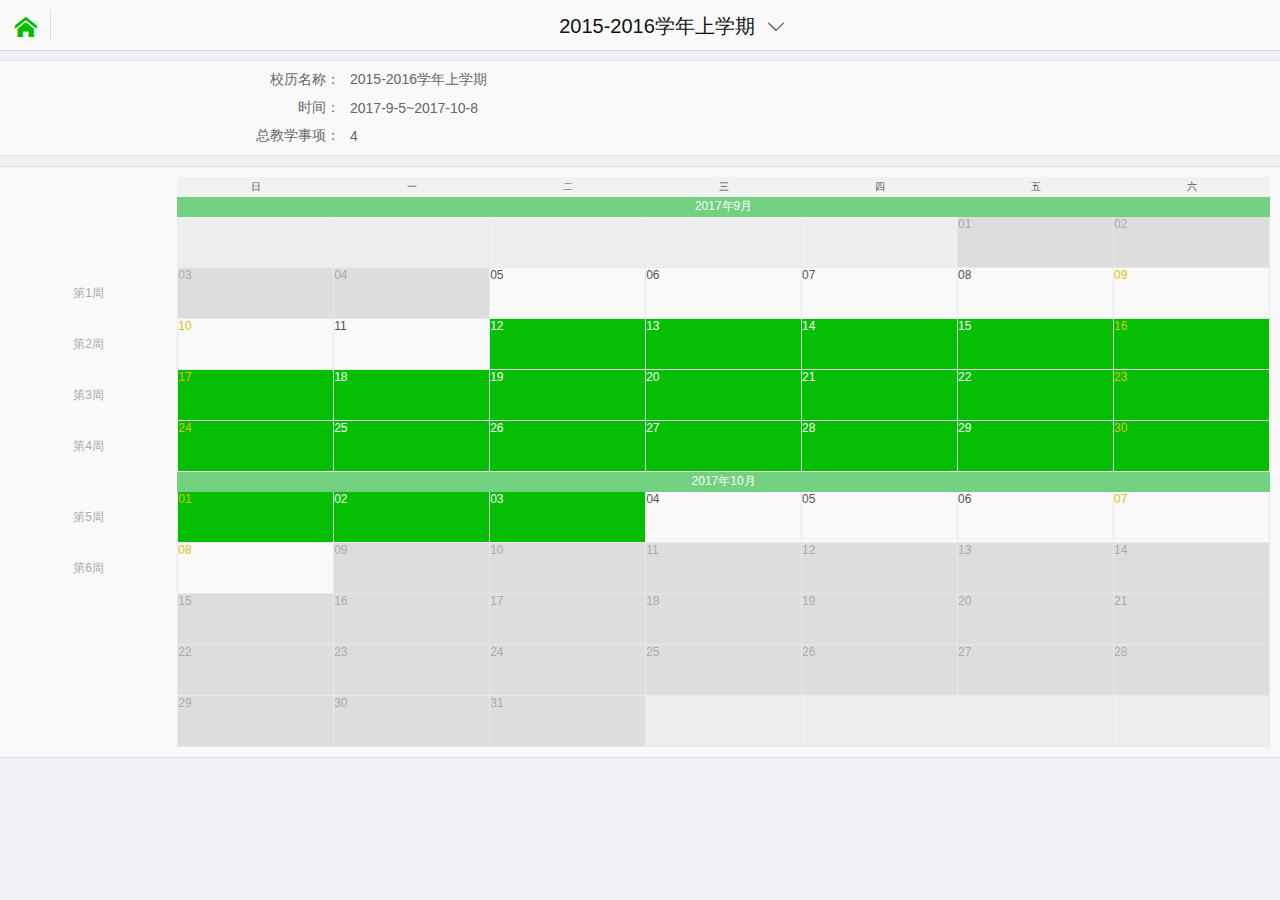
==== commit d5380fae: "添加无校历情况，添加下拉菜单的取消按钮和事件的添加" ====
--- a/index.html
+++ b/index.html
@@ -21,12 +21,16 @@
 </div>
 
 <!--中部标准，一般放列表-->
-<div class="qkyh5_main" >
+<div class="qkyh5_main" style="padding-top:50px" >
+    
+    <!-- <div class="xl-cont-null">暂无校历！</div> -->
+
 	<div class="xl-table-info">
         <div class="ub ub-ac"><div class="xlt-ti">校历名称：</div><div id="xqcont">2017-2018学年上学期</div></div>
         <div class="ub ub-ac"><div class="xlt-ti">时间：</div><div id="sedata"></div></div>
         <div class="ub ub-ac"><div class="xlt-ti">总教学事项：</div><div>4</div></div>
     </div>
+    
     <div class="xl-table">
         <table class="xltable">
             <thead>
@@ -37,6 +41,7 @@
             <tbody class="xlxr"></tbody>
         </table>
     </div>
+    
 </div>
 
 <script src="js/sea.js"></script>
--- a/css/xl.css
+++ b/css/xl.css
@@ -70,7 +70,7 @@
 .qkyh5_popup{  background:#fff; border-radius:6px; color:#04be02; text-align:center; line-height:24px; border:1px  solid #ddd; font-size:16px; }
 .qkyh5_popup{position:fixed; width:50%; top:50%; left:25%;padding:20px 0; z-index:99999999; margin-top:-20%; }
 
-.xl-table-info{ width: 100%; background: #f9f9f9; margin:60px 0 0; box-sizing: border-box; padding: 0 15px 10px; border-bottom: 1px solid #e1e1e1;border-top: 1px solid #e1e1e1;}
+.xl-table-info{ width: 100%; background: #f9f9f9; margin:10px  0 0; box-sizing: border-box; padding: 0 15px 10px; border-bottom: 1px solid #e1e1e1;border-top: 1px solid #e1e1e1;}
 .xl-table-info .ub{ margin-top: 10px;}
 .xlt-ti{ width: 26%; text-align: right; margin-right: 10px;}
 .xl-table{ width: 100%; margin: 10px auto; background: #f9f9f9; padding: 10px 10px 10px 0; box-sizing: border-box;border-bottom: 1px solid #e1e1e1;border-top: 1px solid #e1e1e1;}
--- a/css/qkySelect.css
+++ b/css/qkySelect.css
@@ -9,8 +9,8 @@
 .qsv-label span{ padding:0 5px;}
 .qsv-i{ font-size:22px!important;; margin-left:5px;}
 	
-.qky-select-mask{ position:fixed; width:100%; z-index:999; left:0; height:100%; top:0; display:none;background: rgba(255,255,255,0.3)}
-.qky-select-optionbox{position: fixed; width:100%; bottom:0; left:0; z-index:99999999999;transform:translateY(100%);height:226px; background:#fff; border-top:1px solid #ddd;}
+.qky-select-mask{ position:fixed; width:100%; z-index:999999; left:0; height:100%; top:0; display:none;background: rgba(255,255,255,0.3)}
+.qky-select-optionbox{position: fixed; width:100%; bottom:0; left:0; z-index:99999999999;transform:translateY(150%);height:226px; background:#fff; border-top:1px solid #ddd;}
 .qky-select-optionbox{-webkit-transition: all 0.25s ease-out 0s;-moz-transition: all 0.25s ease-out 0s;transition: all 0.25s ease-out 0s;}
 .qky-select-optionbox.open{ transform:translateY(0)}
 .qso-center{ position:absolute; width:100%; height:62px;background:#f1f1f1; top:62px; left:0;}
@@ -18,5 +18,6 @@
 .qky-select-optionbox .swiper-container{ height:186px !important; float:left;}
 .qky-select-optionbox .swiper-slide-active a.option{font-size:18px; }
 	
-.qso-but{ text-align:center; background:#08b322; color:#fff; line-height:36px; height:36px; position:absolute; bottom:2%; border-radius:6px; width:96%; left:2%; font-size:16px;}
+.qso-but{ text-align:center; background:#08b322; color:#fff; line-height:36px; height:36px; position:absolute; bottom:2%; border-radius:6px; width:47%; left:2%; font-size:16px;}
+.qso-but.close{ left: auto; right: 2%; background: #e6e6e6; color: #535353;}
 .blur{-webkit-filter: blur(10px);filter: blur(10px);-moz-filter: blur(10px);}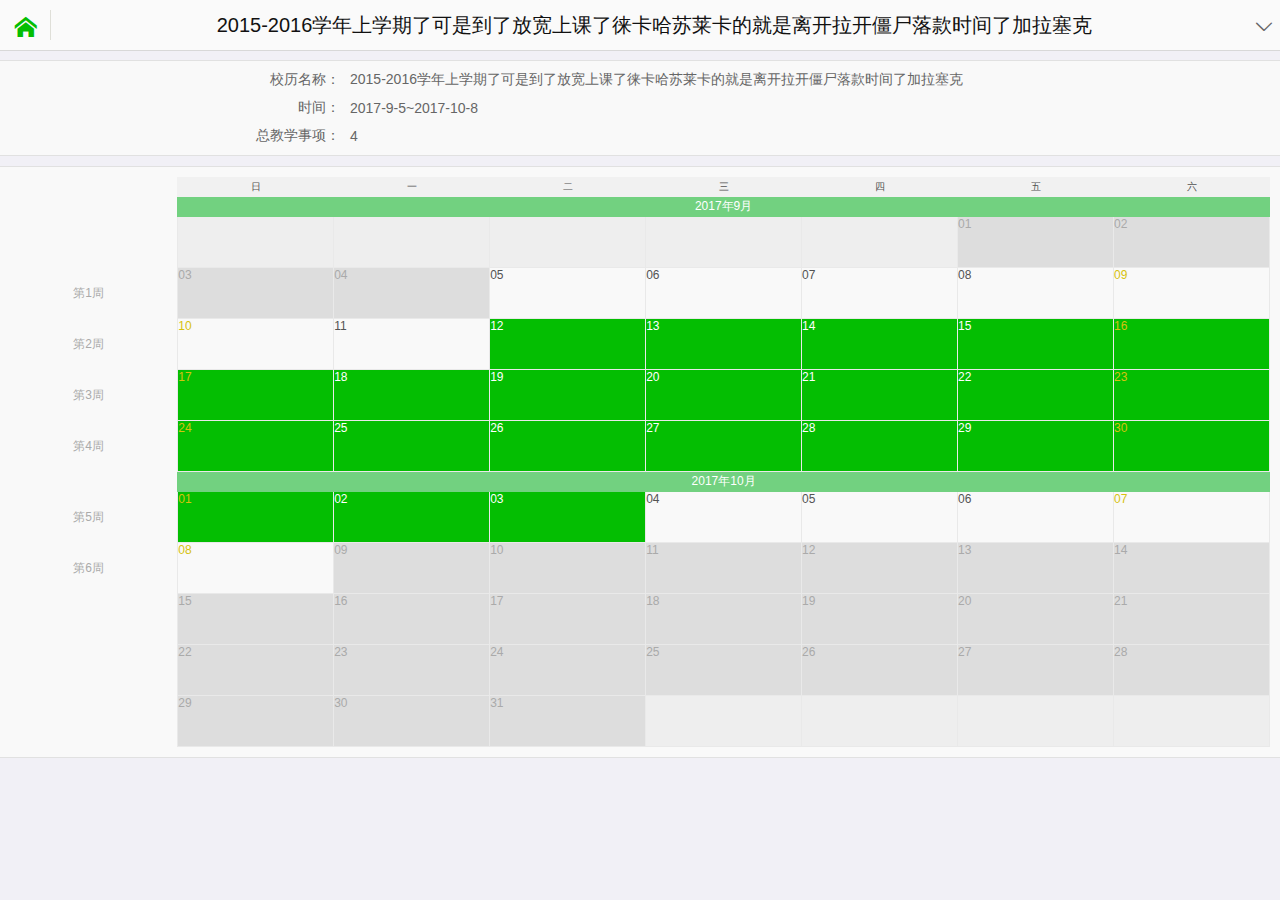
==== commit 52980b8d: "添加限制字数机制" ====
--- a/index.html
+++ b/index.html
@@ -26,7 +26,7 @@
     <!-- <div class="xl-cont-null">暂无校历！</div> -->
 
 	<div class="xl-table-info">
-        <div class="ub ub-ac"><div class="xlt-ti">校历名称：</div><div id="xqcont">2017-2018学年上学期</div></div>
+        <div class="ub ub-ac"><div class="xlt-ti">校历名称：</div><div id="xqcont" class="ub-f1"></div></div>
         <div class="ub ub-ac"><div class="xlt-ti">时间：</div><div id="sedata"></div></div>
         <div class="ub ub-ac"><div class="xlt-ti">总教学事项：</div><div>4</div></div>
     </div>
--- a/css/qkySelect.css
+++ b/css/qkySelect.css
@@ -5,9 +5,9 @@
 
 .qky-select{ width:100%; height:48px; background:#fafafa; position:relative;}
 .qky-select-value{ text-align:center; width:100%; line-height:48px;}
-.qsv-label{ font-size:20px; color:#111;}
-.qsv-label span{ padding:0 5px;}
-.qsv-i{ font-size:22px!important;; margin-left:5px;}
+.qsv-label{ font-size:20px; color:#111; display: block;}
+.qsv-label span{ text-align: center; display: block;}
+.qsv-i{ font-size:22px!important;; margin:0 5px; display: block; width: 22px;}
 	
 .qky-select-mask{ position:fixed; width:100%; z-index:999999; left:0; height:100%; top:0; display:none;background: rgba(255,255,255,0.3)}
 .qky-select-optionbox{position: fixed; width:100%; bottom:0; left:0; z-index:99999999999;transform:translateY(150%);height:226px; background:#fff; border-top:1px solid #ddd;}
